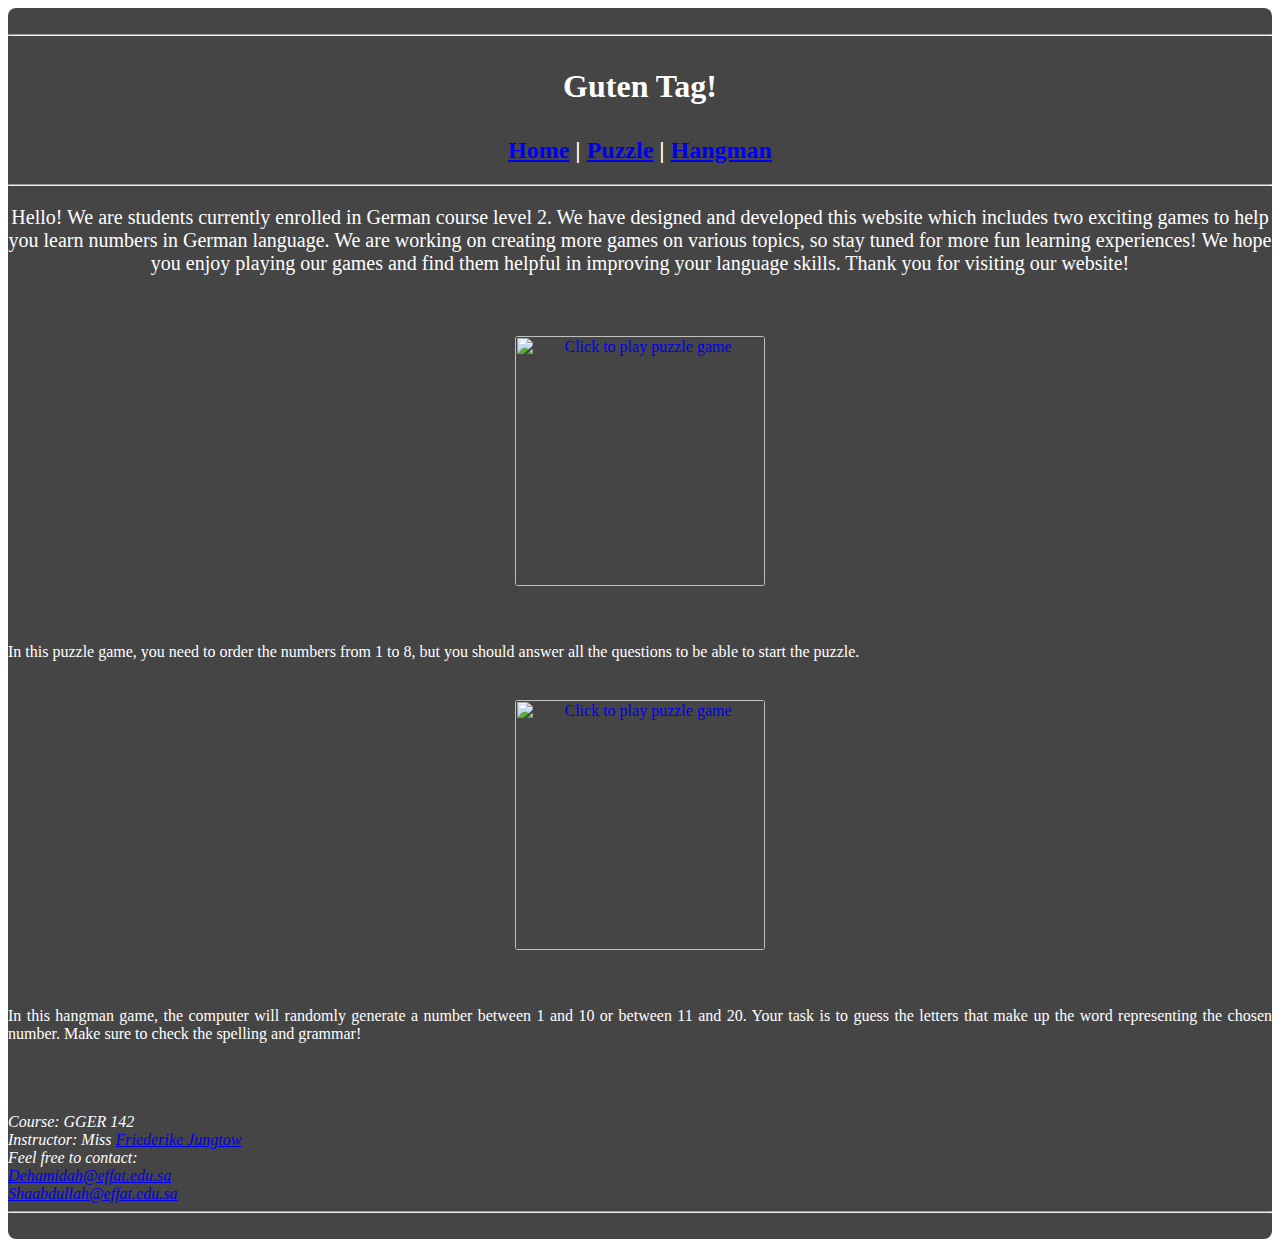
==== index.html @ ec387e50 "Add files via upload" ====
<html>
    <head>
        <title>Deema and Shumokh</title>
        <link href="https://cdn.jsdelivr.net/npm/bootstrap@5.2.3/dist/css/bootstrap.min.css" rel="stylesheet" integrity="sha384-rbsA2VBKQhggwzxH7pPCaAqO46MgnOM80zW1RWuH61DGLwZJEdK2Kadq2F9CUG65" crossorigin="anonymous">
        <script src="https://cdn.jsdelivr.net/npm/bootstrap@5.2.3/dist/js/bootstrap.bundle.min.js" integrity="sha384-kenU1KFdBIe4zVF0s0G1M5b4hcpxyD9F7jL+jjXkk+Q2h455rYXK/7HAuoJl+0I4" crossorigin="anonymous"></script>
        <link href="https://fonts.googleapis.com/css?family=Tajawal&display=swap" rel="stylesheet"></link>
        <link rel="stylesheet" href="file:///C:/Users/dema_/OneDrive/%D8%A7%D9%84%D8%B5%D9%88%D8%B1/%D8%B3%D8%B7%D8%AD%20%D8%A7%D9%84%D9%85%D9%83%D8%AA%D8%A8/Deema/css/interest.css">
        <link rel="stylesheet" href="Style/Deema.css">
        <meta name="viewport" content="width=device-width, initial-scale=1.0">
  
        <style>
            body{
                background-image: url(pics/background.gif);
            }

            .frame{
                padding: 5px;
                transition: transform .5s;
                width: 250px;
                height: 250px;
                margin: 0 auto;
                position: relative; /* Added */
            }
            .link:hover{
                color: fuchsia;
            }

            .frame:hover{
                background-color: rgba(0, 98, 255, 0.747);
            }
        </style>
    </head>

    <body>
        <section class="container" style="background-color:#272627db; border-radius:8px;"><br>
            <center><hr> 
                <h1>
                    <p style=" color: rgb(255, 255, 255);">Guten Tag!</p>
                    <h2 style=" color: rgb(255, 255, 255);"><a class="link" href="index.html">Home</a> | <a class="link" href="puzzle.html">Puzzle</a> | <a class="link" href="hangman.html">Hangman</a></h2>
                </h1><hr>

                <div class="row">
                    <p style="font-size: 20px; color: rgb(255, 255, 255);">
                        Hello! We are students currently enrolled in German course level 2. We have designed and developed this 
                        website which includes two exciting games to help you learn numbers in German language. We are working on 
                        creating more games on various topics, so stay tuned for more fun learning experiences! We hope you enjoy 
                        playing our games and find them helpful in improving your language skills. Thank you for visiting our website!
                    </p>
                </div><br><br>

                <!--picture puzzle-->
                <div class="row">
                    <div class="col-sm-2"></div>
                    <div class="col-sm-4">
                        <a href="puzzle.html">
                            <img id="pic1" src="pics/puzzle.png" style="border-radius:8px;" class="frame" alt="Click to play puzzle game">
                        </a>
                    </div>

                    <div class="col-sm-4"><br><br>
                        <p style="text-align: justify;  color: rgb(255, 255, 255);">
                            In this puzzle game, you need to order the numbers from 1 to 8, but you should answer all the questions to be able to start the puzzle.
                        </p>
                    </div>
                    <div class="col-sm-2"></div>
                </div><br>

                <!--picture hangman-->
                <div class="row">
                    <div class="col-sm-2"></div>
                    <div class="col-sm-4">
                        <a href="hangman.html">
                            <img id="pic2" src="pics/hangman.png" style="border-radius:8px;" class="frame" alt="Click to play puzzle game">
                        </a>
                    </div>
                    
                    <div class="col-sm-4">
                        <br><br>
                        <p style="text-align: justify; color: rgb(255, 255, 255);">
                            In this hangman game, the computer will randomly generate a number between 1 and 10 or between 11
                            and 20. Your task is to guess the letters that make up the word representing the chosen number. 
                            Make sure to check the spelling and grammar!
                        </p>
                    </div>
                    <div class="col-sm-2"></div>
                </div><br><br><br>

                <div style="text-align: left; color: rgb(255, 255, 255);">
                    <i>Course: GGER 142      <br>          
                        Instructor: Miss <a class="link" href="mailto:fjungtow@effatuniversity.edu.sa">Friederike Jungtow</a>  <br>           
                    </i>
                
                    <i>Feel free to contact:  <br> 
                        <a class="link" href="mailto:Dehamidah@effat.edu.sa">   Dehamidah@effat.edu.sa</a><br>       
                        <a class="link" href="mailto:Shaabdullah@effat.edu.sa">   Shaabdullah@effat.edu.sa</a> <br>
                    </i>
                </div>

            </center> 
            <hr><br>
        </section>
    </body>

    <script>
        const puzzleDiv = document.getElementById('puzzle');
        const hangmanDiv = document.getElementById('hangman');
        const puzzleImage = document.getElementById('pic1');
        const hangmanImage = document.getElementById('pic2');

        puzzleImage.addEventListener('mouseover', () => {
            puzzleDiv.style.display = 'block';
        });

        puzzleImage.addEventListener('mouseout', () => {
            puzzleDiv.style.display = 'none';
        });

        hangmanImage.addEventListener('mouseover', () => {
            hangmanDiv.style.display = 'block';
        });

        hangmanImage.addEventListener('mouseout', () => {
            hangmanDiv.style.display = 'none';
        });
    </script>
</html>
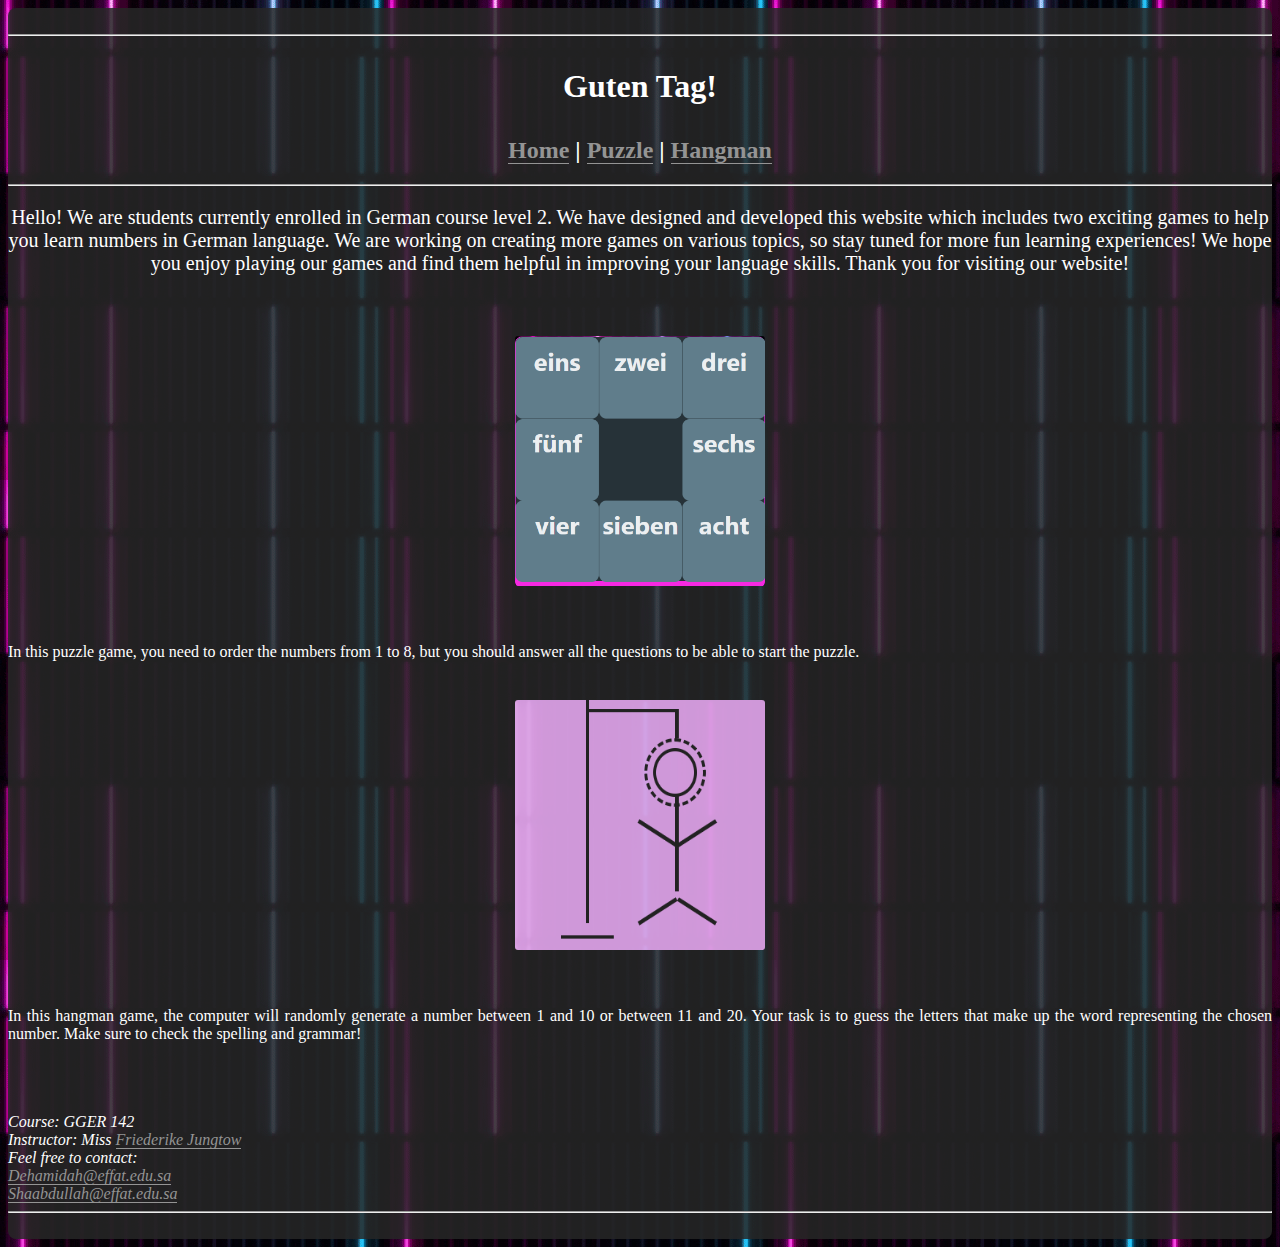
==== commit 842f4c3e: "Update index.html" ====
--- a/index.html
+++ b/index.html
@@ -1,6 +1,6 @@
 <html>
     <head>
-        <title>Deema and Shumokh</title>
+        <title>GGER</title>
         <link href="https://cdn.jsdelivr.net/npm/bootstrap@5.2.3/dist/css/bootstrap.min.css" rel="stylesheet" integrity="sha384-rbsA2VBKQhggwzxH7pPCaAqO46MgnOM80zW1RWuH61DGLwZJEdK2Kadq2F9CUG65" crossorigin="anonymous">
         <script src="https://cdn.jsdelivr.net/npm/bootstrap@5.2.3/dist/js/bootstrap.bundle.min.js" integrity="sha384-kenU1KFdBIe4zVF0s0G1M5b4hcpxyD9F7jL+jjXkk+Q2h455rYXK/7HAuoJl+0I4" crossorigin="anonymous"></script>
         <link href="https://fonts.googleapis.com/css?family=Tajawal&display=swap" rel="stylesheet"></link>
@@ -123,4 +123,4 @@
             hangmanDiv.style.display = 'none';
         });
     </script>
-</html>+</html>
--- a/Style/Deema.css
+++ b/Style/Deema.css
@@ -0,0 +1,86 @@
+body
+{
+    background-color:rgb(255, 255, 255);/*rgb(225, 207, 218*/
+    font-family: Garamond, serif;
+    color:rgb(125, 125, 125);
+}
+hr{
+  color:rgb(148, 148, 148);
+}
+
+code{
+  color:rgb(148, 148, 148);
+}
+nav{
+  background-color:#e8e1e5;
+  /* margin: 0 10px; */
+  
+}
+section {
+width: 100%;
+background-color:#f7e0f6"
+}
+div{     
+  font-family: 'Lateef', serif;;
+}
+.link {
+  color:rgb(148, 148, 148);
+  text-decoration: none;
+  border-bottom: 0.5px solid rgb(148, 148, 148);
+}
+
+.ms-2:hover {
+  transform: scale(1.30);
+}
+
+.ms-1:hover {
+  transform: scale(1.30);
+}
+
+#picture-container {
+  position: relative;
+  display: inline-block;
+}
+#picture-container .overlay {
+  display: block;
+}
+.overlay {
+  display: none;
+  position: absolute;
+  top: 175;
+  left: 0;
+  /* width: 100%; */
+  /* height: 100%; */
+  background-color: rgba(0, 0, 0, 0.5);
+  color: white;
+  padding: 20px;
+  box-sizing: border-box;
+  font-size: 15px;
+  text-align: center;
+}
+.overlay p {
+  margin-top: 0;
+} 
+button {
+  display: inline-block;
+  padding: 10px 20px;
+  font-size: 18px;
+  background-color:  #e8e1e5;
+  color:rgba(0, 0, 0, 0.5);
+  border: none;
+  border-radius: 4px;
+  cursor: pointer;
+}
+
+.dislike:hover {
+    cursor: not-allowed;
+    transform: translateX(120px);
+    position: relative;
+    /* left: 100px; */
+}
+
+.size{
+  width: 105px;
+  height: 155px;
+  padding: 10px 3px;
+}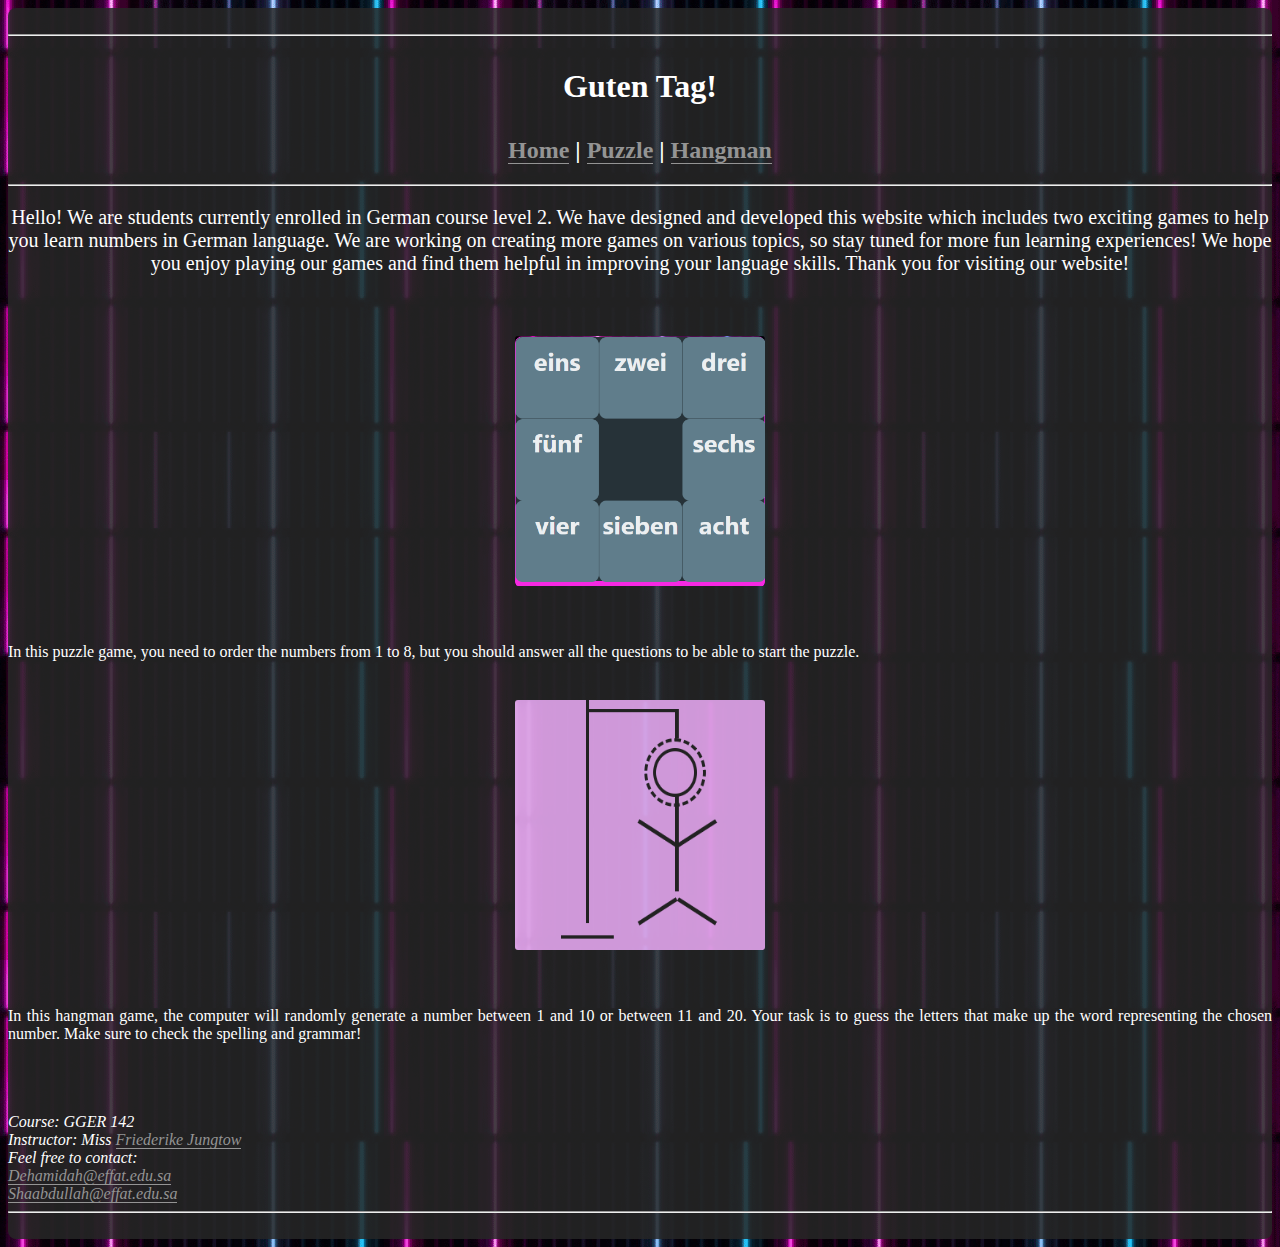
==== commit 78000751: "Update index.html" ====
--- a/index.html
+++ b/index.html
@@ -1,6 +1,6 @@
 <html>
     <head>
-        <title>GGER</title>
+        <title>Deutsch lernen macht Spaß</title>
         <link href="https://cdn.jsdelivr.net/npm/bootstrap@5.2.3/dist/css/bootstrap.min.css" rel="stylesheet" integrity="sha384-rbsA2VBKQhggwzxH7pPCaAqO46MgnOM80zW1RWuH61DGLwZJEdK2Kadq2F9CUG65" crossorigin="anonymous">
         <script src="https://cdn.jsdelivr.net/npm/bootstrap@5.2.3/dist/js/bootstrap.bundle.min.js" integrity="sha384-kenU1KFdBIe4zVF0s0G1M5b4hcpxyD9F7jL+jjXkk+Q2h455rYXK/7HAuoJl+0I4" crossorigin="anonymous"></script>
         <link href="https://fonts.googleapis.com/css?family=Tajawal&display=swap" rel="stylesheet"></link>
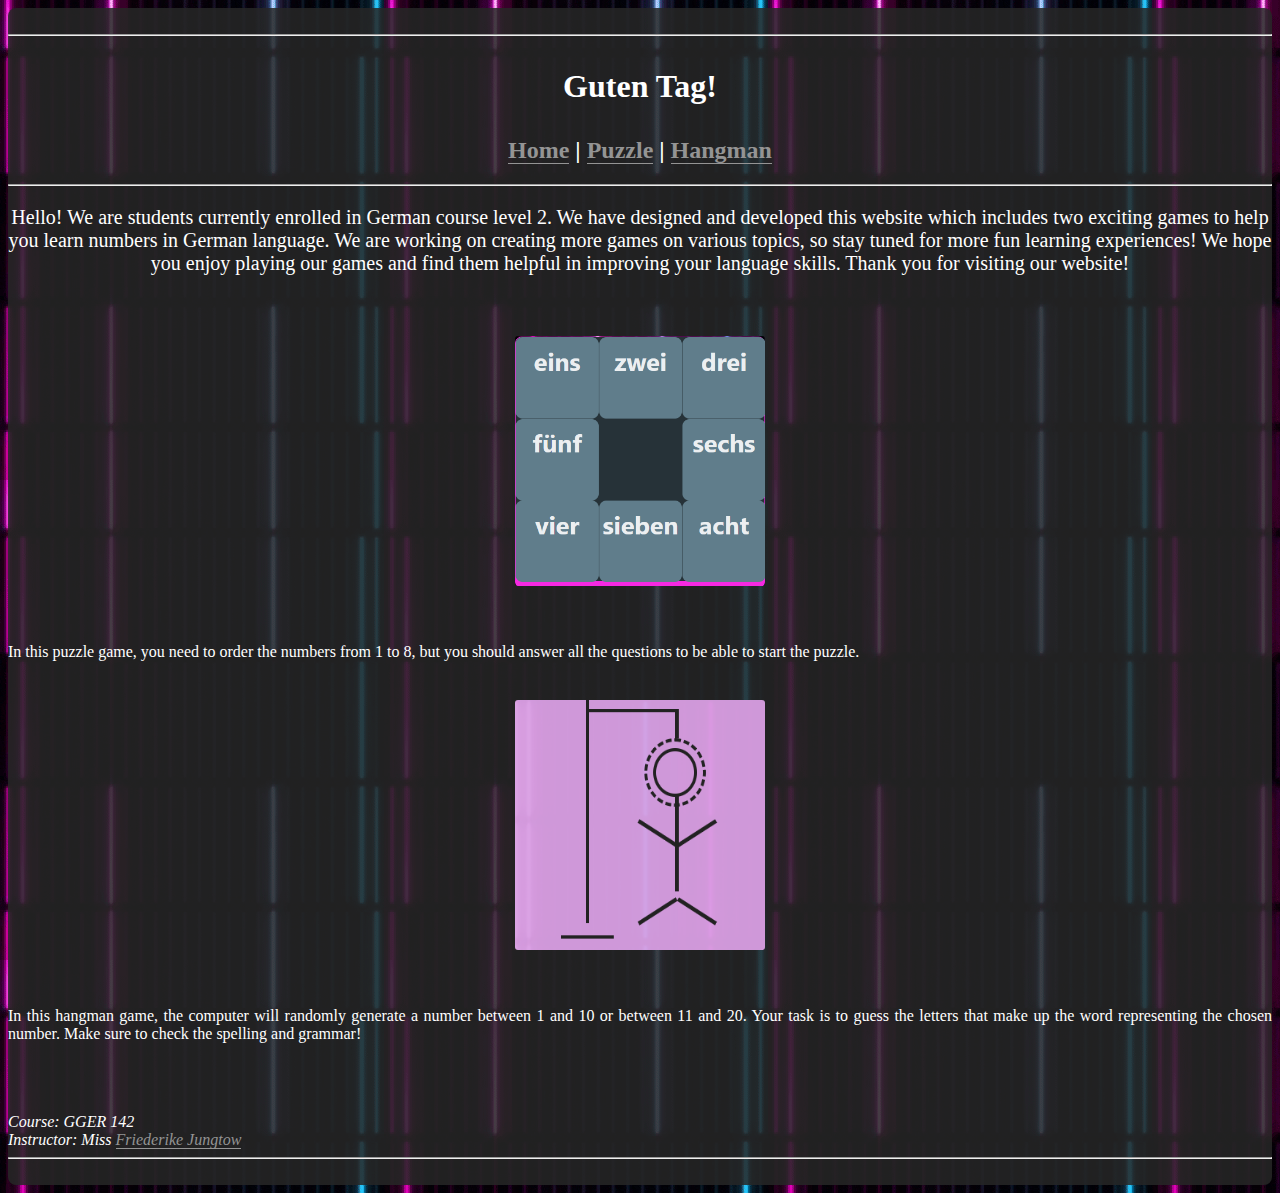
==== commit 6f0ff02a: "Update index.html" ====
--- a/index.html
+++ b/index.html
@@ -6,6 +6,7 @@
         <link href="https://fonts.googleapis.com/css?family=Tajawal&display=swap" rel="stylesheet"></link>
         <link rel="stylesheet" href="file:///C:/Users/dema_/OneDrive/%D8%A7%D9%84%D8%B5%D9%88%D8%B1/%D8%B3%D8%B7%D8%AD%20%D8%A7%D9%84%D9%85%D9%83%D8%AA%D8%A8/Deema/css/interest.css">
         <link rel="stylesheet" href="Style/Deema.css">
+        <link rel="shortcut icon" type="image/x-icon" href="pics/flag.png">
         <meta name="viewport" content="width=device-width, initial-scale=1.0">
   
         <style>
@@ -90,10 +91,10 @@
                         Instructor: Miss <a class="link" href="mailto:fjungtow@effatuniversity.edu.sa">Friederike Jungtow</a>  <br>           
                     </i>
                 
-                    <i>Feel free to contact:  <br> 
+                    <!--i>Feel free to contact:  <br> 
                         <a class="link" href="mailto:Dehamidah@effat.edu.sa">   Dehamidah@effat.edu.sa</a><br>       
                         <a class="link" href="mailto:Shaabdullah@effat.edu.sa">   Shaabdullah@effat.edu.sa</a> <br>
-                    </i>
+                </i-->
                 </div>
 
             </center> 
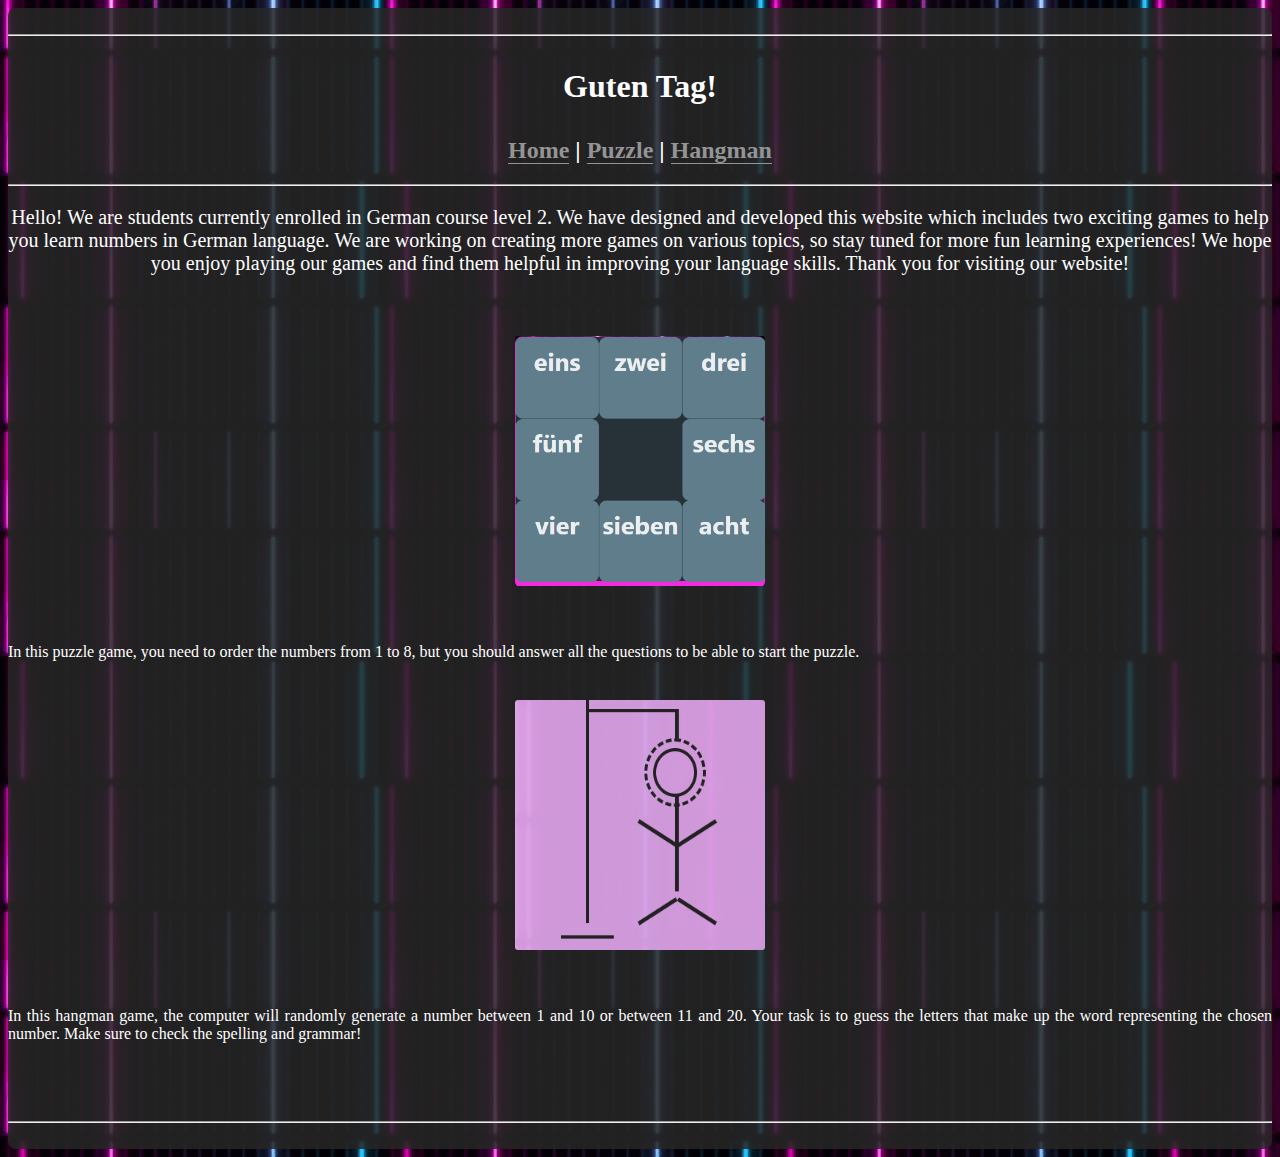
==== commit ef758956: "Update index.html" ====
--- a/index.html
+++ b/index.html
@@ -86,16 +86,7 @@
                     <div class="col-sm-2"></div>
                 </div><br><br><br>
 
-                <div style="text-align: left; color: rgb(255, 255, 255);">
-                    <i>Course: GGER 142      <br>          
-                        Instructor: Miss <a class="link" href="mailto:fjungtow@effatuniversity.edu.sa">Friederike Jungtow</a>  <br>           
-                    </i>
-                
-                    <!--i>Feel free to contact:  <br> 
-                        <a class="link" href="mailto:Dehamidah@effat.edu.sa">   Dehamidah@effat.edu.sa</a><br>       
-                        <a class="link" href="mailto:Shaabdullah@effat.edu.sa">   Shaabdullah@effat.edu.sa</a> <br>
-                </i-->
-                </div>
+
 
             </center> 
             <hr><br>
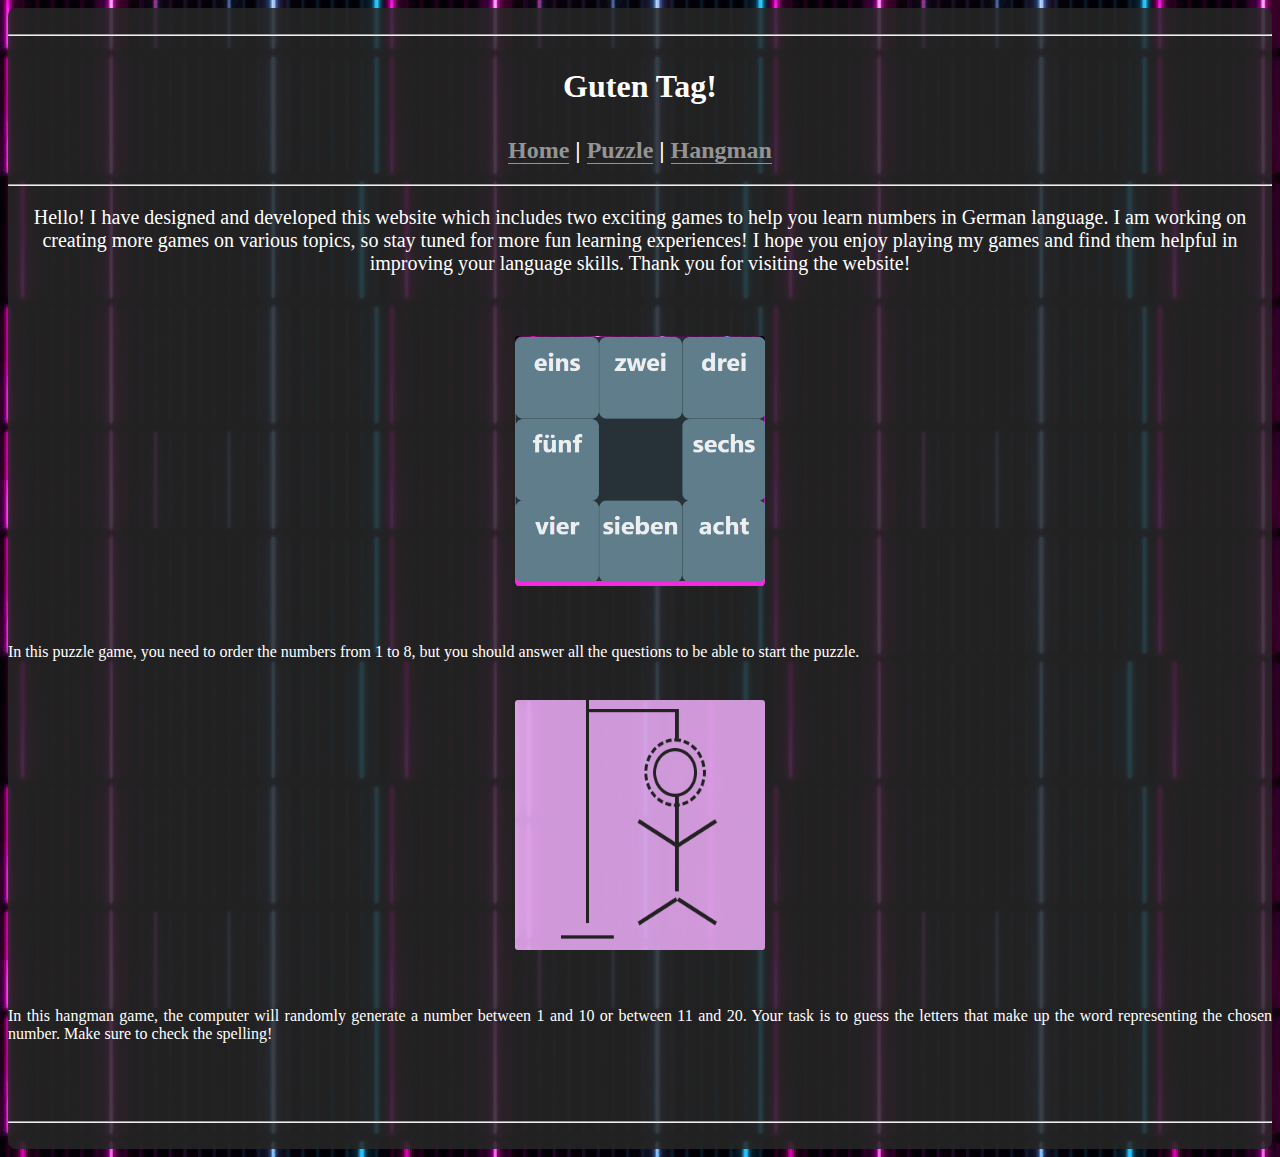
==== commit 94f4fb4b: "Update index.html" ====
--- a/index.html
+++ b/index.html
@@ -42,10 +42,9 @@
 
                 <div class="row">
                     <p style="font-size: 20px; color: rgb(255, 255, 255);">
-                        Hello! We are students currently enrolled in German course level 2. We have designed and developed this 
-                        website which includes two exciting games to help you learn numbers in German language. We are working on 
-                        creating more games on various topics, so stay tuned for more fun learning experiences! We hope you enjoy 
-                        playing our games and find them helpful in improving your language skills. Thank you for visiting our website!
+                        Hello! I have designed and developed this website which includes two exciting games to help you learn numbers in German language. I am working on 
+                        creating more games on various topics, so stay tuned for more fun learning experiences! I hope you enjoy 
+                        playing my games and find them helpful in improving your language skills. Thank you for visiting the website!
                     </p>
                 </div><br><br>
 
@@ -80,7 +79,7 @@
                         <p style="text-align: justify; color: rgb(255, 255, 255);">
                             In this hangman game, the computer will randomly generate a number between 1 and 10 or between 11
                             and 20. Your task is to guess the letters that make up the word representing the chosen number. 
-                            Make sure to check the spelling and grammar!
+                            Make sure to check the spelling!
                         </p>
                     </div>
                     <div class="col-sm-2"></div>
